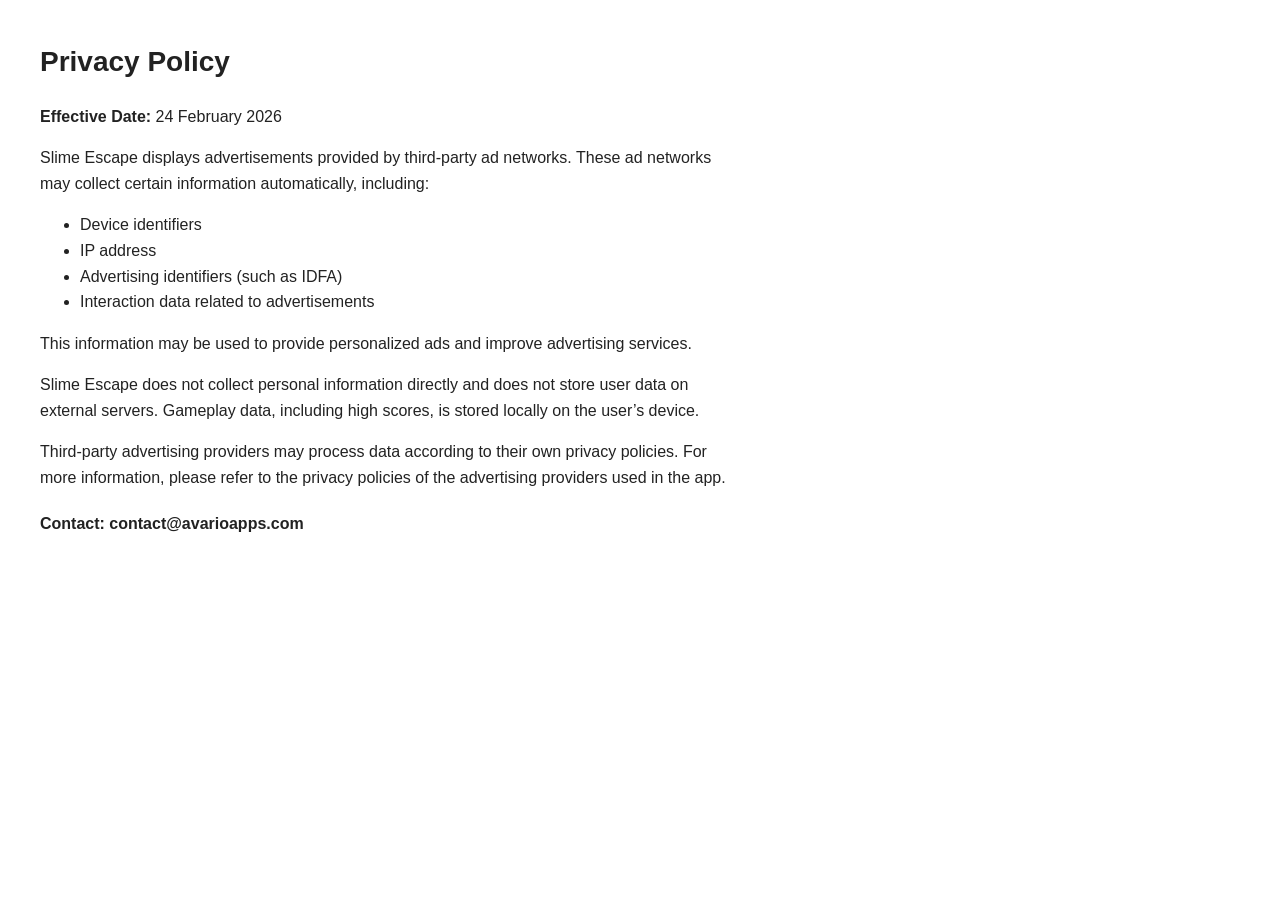
==== privacyPolicies/gloopyEscape_privacy.html @ f86a0f80 "init" ====
<!DOCTYPE html>
<html lang="en">
<head>
<meta charset="UTF-8">
<meta name="viewport" content="width=device-width, initial-scale=1.0">
<title>Slime Escape Privacy Policy</title>

<style>
body {
    font-family: -apple-system, BlinkMacSystemFont, "Segoe UI", Roboto, Arial, sans-serif;
    line-height: 1.6;
    margin: 40px;
    max-width: 700px;
    color: #222;
}

h1 {
    font-size: 28px;
}

h2 {
    margin-top: 30px;
}

ul {
    margin-top: 10px;
}

.email {
    margin-top: 20px;
    font-weight: bold;
}
</style>

</head>
<body>

<h1>Privacy Policy</h1>

<p><strong>Effective Date:</strong> 24 February 2026</p>

<p>
Slime Escape displays advertisements provided by third-party ad networks.
These ad networks may collect certain information automatically, including:
</p>

<ul>
<li>Device identifiers</li>
<li>IP address</li>
<li>Advertising identifiers (such as IDFA)</li>
<li>Interaction data related to advertisements</li>
</ul>

<p>
This information may be used to provide personalized ads and improve advertising services.
</p>

<p>
Slime Escape does not collect personal information directly and does not store user data on external servers.
Gameplay data, including high scores, is stored locally on the user’s device.
</p>

<p>
Third-party advertising providers may process data according to their own privacy policies.
For more information, please refer to the privacy policies of the advertising providers used in the app.
</p>

<p class="email">
Contact: contact@avarioapps.com
</p>

</body>
</html>
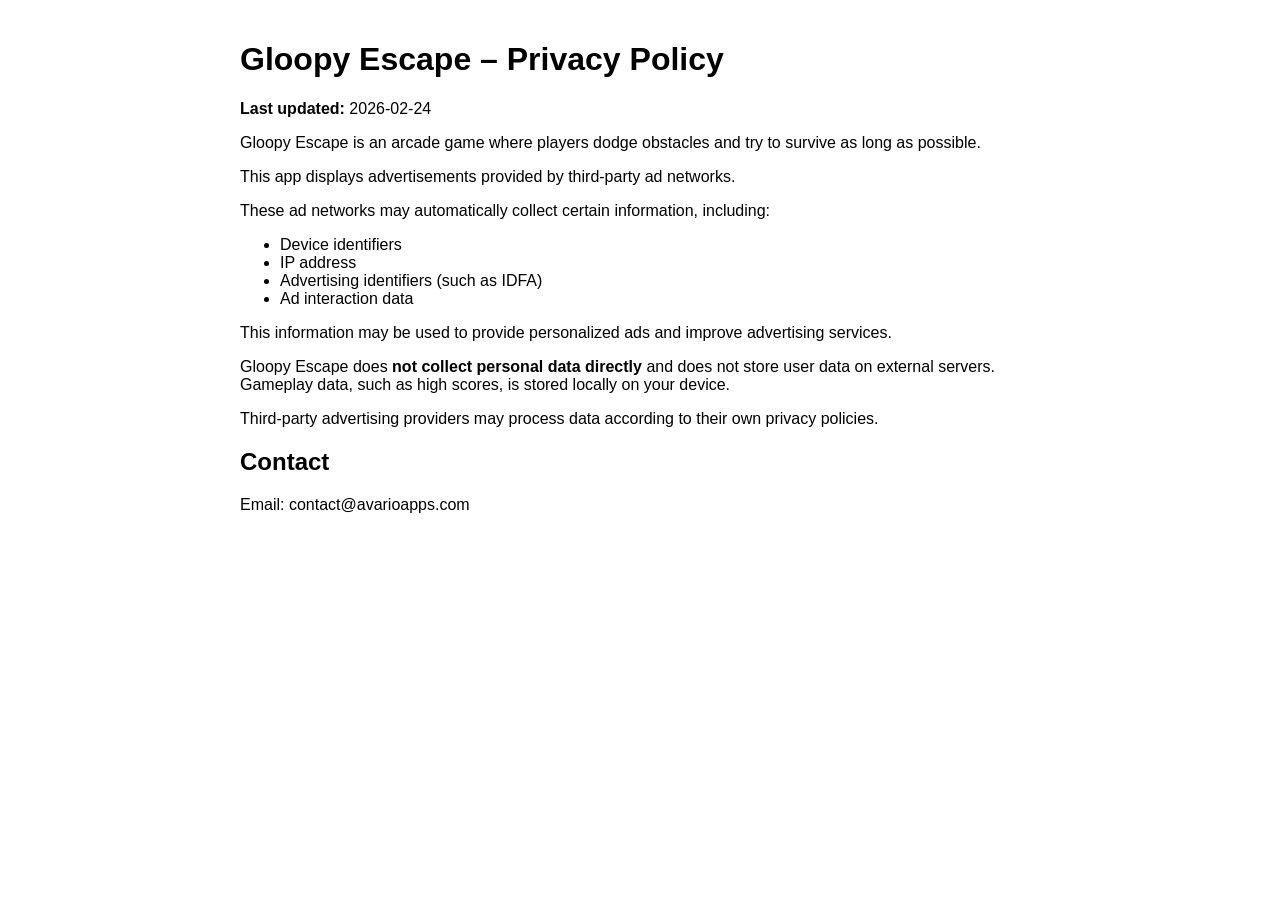
==== commit dcb60d8d: "change gloopy" ====
--- a/privacyPolicies/gloopyEscape_privacy.html
+++ b/privacyPolicies/gloopyEscape_privacy.html
@@ -1,73 +1,38 @@
 <!DOCTYPE html>
-<html lang="en">
+<html>
+
 <head>
-<meta charset="UTF-8">
-<meta name="viewport" content="width=device-width, initial-scale=1.0">
-<title>Slime Escape Privacy Policy</title>
+    <meta charset="utf-8">
+    <title>Gloopy Escape – Privacy Policy</title>
+</head>
 
-<style>
-body {
-    font-family: -apple-system, BlinkMacSystemFont, "Segoe UI", Roboto, Arial, sans-serif;
-    line-height: 1.6;
-    margin: 40px;
-    max-width: 700px;
-    color: #222;
-}
+<body style="font-family: sans-serif; max-width: 800px; margin: auto; padding: 20px;">
 
-h1 {
-    font-size: 28px;
-}
+    <h1>Gloopy Escape – Privacy Policy</h1>
+    <p><strong>Last updated:</strong> 2026-02-24</p>
 
-h2 {
-    margin-top: 30px;
-}
+    <p>Gloopy Escape is an arcade game where players dodge obstacles and try to survive as long as possible.</p>
 
-ul {
-    margin-top: 10px;
-}
+    <p>This app displays advertisements provided by third-party ad networks.</p>
 
-.email {
-    margin-top: 20px;
-    font-weight: bold;
-}
-</style>
+    <p>These ad networks may automatically collect certain information, including:</p>
+    <ul>
+        <li>Device identifiers</li>
+        <li>IP address</li>
+        <li>Advertising identifiers (such as IDFA)</li>
+        <li>Ad interaction data</li>
+    </ul>
 
-</head>
-<body>
+    <p>This information may be used to provide personalized ads and improve advertising services.</p>
 
-<h1>Privacy Policy</h1>
+    <p>Gloopy Escape does <strong>not collect personal data directly</strong> and does not store user data on external servers.
+        Gameplay data, such as high scores, is stored locally on your device.</p>
 
-<p><strong>Effective Date:</strong> 24 February 2026</p>
+    <p>Third-party advertising providers may process data according to their own privacy policies.</p>
 
-<p>
-Slime Escape displays advertisements provided by third-party ad networks.
-These ad networks may collect certain information automatically, including:
-</p>
-
-<ul>
-<li>Device identifiers</li>
-<li>IP address</li>
-<li>Advertising identifiers (such as IDFA)</li>
-<li>Interaction data related to advertisements</li>
-</ul>
-
-<p>
-This information may be used to provide personalized ads and improve advertising services.
-</p>
-
-<p>
-Slime Escape does not collect personal information directly and does not store user data on external servers.
-Gameplay data, including high scores, is stored locally on the user’s device.
-</p>
-
-<p>
-Third-party advertising providers may process data according to their own privacy policies.
-For more information, please refer to the privacy policies of the advertising providers used in the app.
-</p>
-
-<p class="email">
-Contact: contact@avarioapps.com
-</p>
+    <h2>Contact</h2>
+    <p>Email: contact@avarioapps.com</p>
 
 </body>
+
 </html>
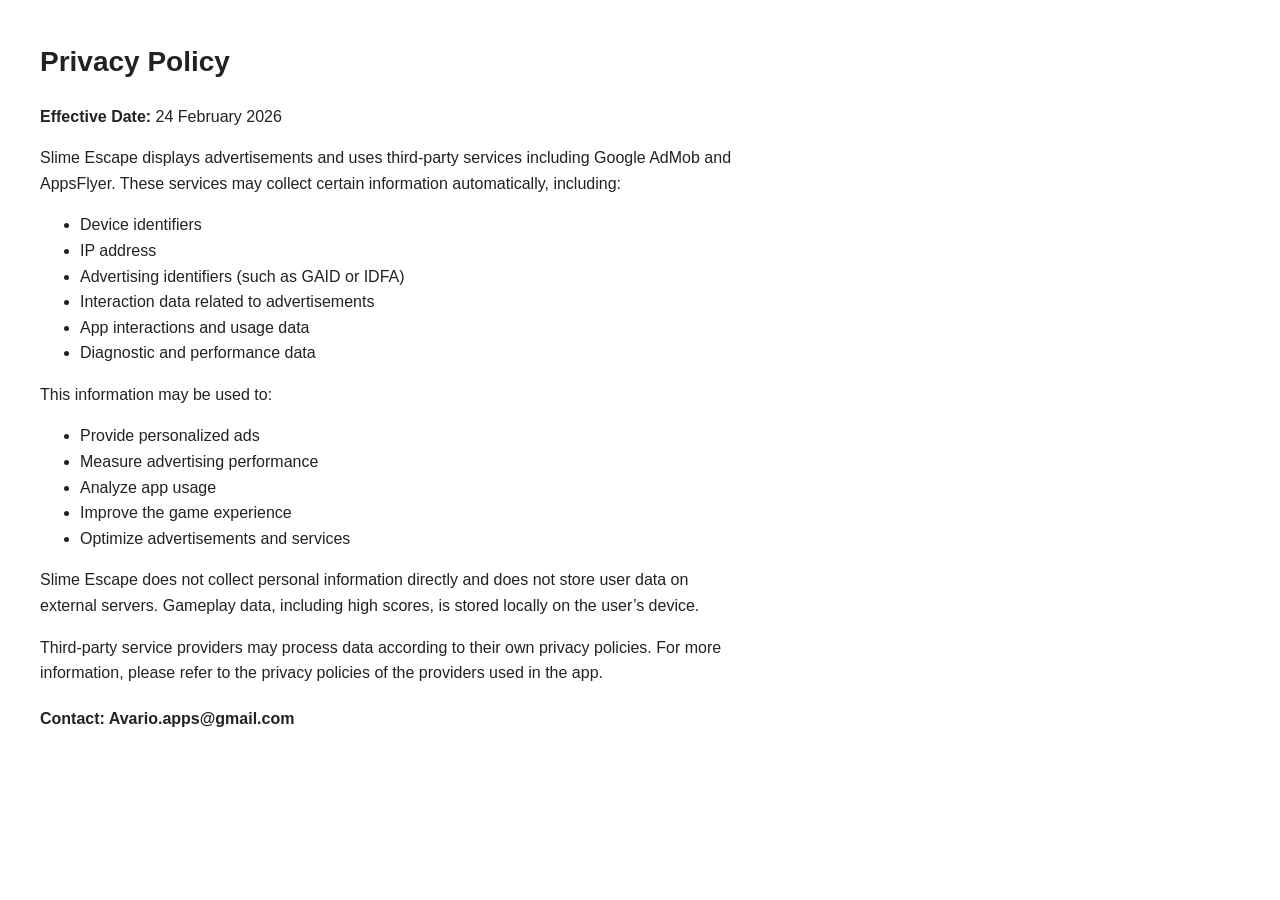
==== commit 6d47f245: "Update gloopyEscape_privacy.html" ====
--- a/privacyPolicies/gloopyEscape_privacy.html
+++ b/privacyPolicies/gloopyEscape_privacy.html
@@ -1,38 +1,84 @@
 <!DOCTYPE html>
-<html>
+<html lang="en">
+<head>
+<meta charset="UTF-8">
+<meta name="viewport" content="width=device-width, initial-scale=1.0">
+<title>Slime Escape Privacy Policy</title>
 
-<head>
-    <meta charset="utf-8">
-    <title>Gloopy Escape – Privacy Policy</title>
+<style>
+body {
+    font-family: -apple-system, BlinkMacSystemFont, "Segoe UI", Roboto, Arial, sans-serif;
+    line-height: 1.6;
+    margin: 40px;
+    max-width: 700px;
+    color: #222;
+}
+
+h1 {
+    font-size: 28px;
+}
+
+h2 {
+    margin-top: 30px;
+}
+
+ul {
+    margin-top: 10px;
+}
+
+.email {
+    margin-top: 20px;
+    font-weight: bold;
+}
+</style>
+
 </head>
+<body>
 
-<body style="font-family: sans-serif; max-width: 800px; margin: auto; padding: 20px;">
+<h1>Privacy Policy</h1>
 
-    <h1>Gloopy Escape – Privacy Policy</h1>
-    <p><strong>Last updated:</strong> 2026-02-24</p>
+<p><strong>Effective Date:</strong> 24 February 2026</p>
 
-    <p>Gloopy Escape is an arcade game where players dodge obstacles and try to survive as long as possible.</p>
+<p>
+Slime Escape displays advertisements and uses third-party services including
+Google AdMob and AppsFlyer.
+These services may collect certain information automatically, including:
+</p>
 
-    <p>This app displays advertisements provided by third-party ad networks.</p>
+<ul>
+<li>Device identifiers</li>
+<li>IP address</li>
+<li>Advertising identifiers (such as GAID or IDFA)</li>
+<li>Interaction data related to advertisements</li>
+<li>App interactions and usage data</li>
+<li>Diagnostic and performance data</li>
+</ul>
 
-    <p>These ad networks may automatically collect certain information, including:</p>
-    <ul>
-        <li>Device identifiers</li>
-        <li>IP address</li>
-        <li>Advertising identifiers (such as IDFA)</li>
-        <li>Ad interaction data</li>
-    </ul>
+<p>
+This information may be used to:
+</p>
 
-    <p>This information may be used to provide personalized ads and improve advertising services.</p>
+<ul>
+<li>Provide personalized ads</li>
+<li>Measure advertising performance</li>
+<li>Analyze app usage</li>
+<li>Improve the game experience</li>
+<li>Optimize advertisements and services</li>
+</ul>
 
-    <p>Gloopy Escape does <strong>not collect personal data directly</strong> and does not store user data on external servers.
-        Gameplay data, such as high scores, is stored locally on your device.</p>
+<p>
+Slime Escape does not collect personal information directly and does not store user data on external servers.
+Gameplay data, including high scores, is stored locally on the user’s device.
+</p>
 
-    <p>Third-party advertising providers may process data according to their own privacy policies.</p>
+<p>
+Third-party service providers may process data according to their own privacy policies.
+For more information, please refer to the privacy policies of the providers used in the app.
+</p>
 
-    <h2>Contact</h2>
-    <p>Email: contact@avarioapps.com</p>
+<p class="email">
+Contact: Avario.apps@gmail.com
+</p>
 
 </body>
-
-</html>+</html>
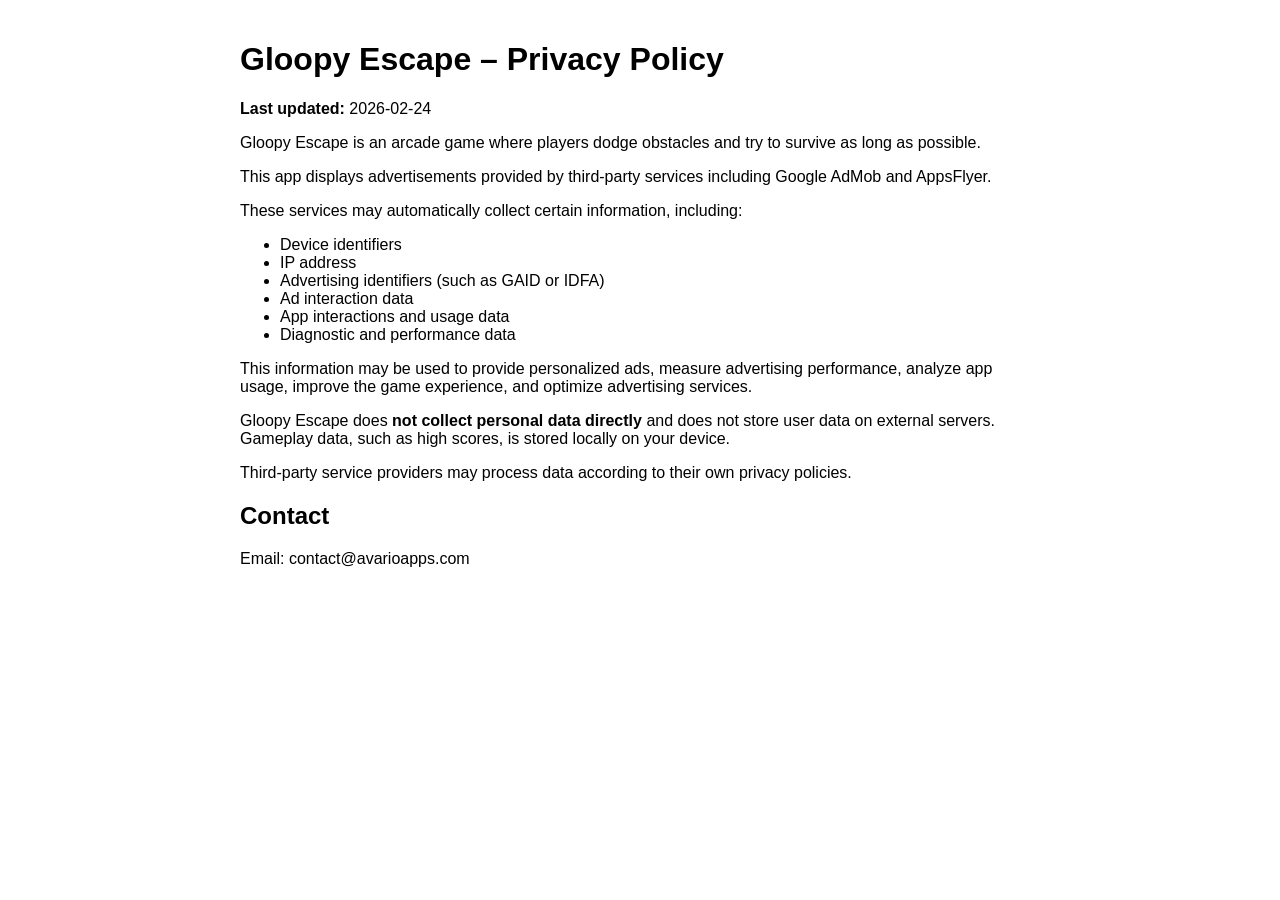
==== commit 9450c455: "Update gloopyEscape_privacy.html" ====
--- a/privacyPolicies/gloopyEscape_privacy.html
+++ b/privacyPolicies/gloopyEscape_privacy.html
@@ -1,84 +1,41 @@
 <!DOCTYPE html>
-<html lang="en">
+<html>
+
 <head>
-<meta charset="UTF-8">
-<meta name="viewport" content="width=device-width, initial-scale=1.0">
-<title>Slime Escape Privacy Policy</title>
+    <meta charset="utf-8">
+    <title>Gloopy Escape – Privacy Policy</title>
+</head>
 
-<style>
-body {
-    font-family: -apple-system, BlinkMacSystemFont, "Segoe UI", Roboto, Arial, sans-serif;
-    line-height: 1.6;
-    margin: 40px;
-    max-width: 700px;
-    color: #222;
-}
+<body style="font-family: sans-serif; max-width: 800px; margin: auto; padding: 20px;">
 
-h1 {
-    font-size: 28px;
-}
+    <h1>Gloopy Escape – Privacy Policy</h1>
+    <p><strong>Last updated:</strong> 2026-02-24</p>
 
-h2 {
-    margin-top: 30px;
-}
+    <p>Gloopy Escape is an arcade game where players dodge obstacles and try to survive as long as possible.</p>
 
-ul {
-    margin-top: 10px;
-}
+    <p>This app displays advertisements provided by third-party services including Google AdMob and AppsFlyer.</p>
 
-.email {
-    margin-top: 20px;
-    font-weight: bold;
-}
-</style>
+    <p>These services may automatically collect certain information, including:</p>
+    <ul>
+        <li>Device identifiers</li>
+        <li>IP address</li>
+        <li>Advertising identifiers (such as GAID or IDFA)</li>
+        <li>Ad interaction data</li>
+        <li>App interactions and usage data</li>
+        <li>Diagnostic and performance data</li>
+    </ul>
 
-</head>
-<body>
+    <p>This information may be used to provide personalized ads, measure advertising performance,
+        analyze app usage, improve the game experience, and optimize advertising services.</p>
 
-<h1>Privacy Policy</h1>
+    <p>Gloopy Escape does <strong>not collect personal data directly</strong> and does not store user data on external servers.
+        Gameplay data, such as high scores, is stored locally on your device.</p>
 
-<p><strong>Effective Date:</strong> 24 February 2026</p>
+    <p>Third-party service providers may process data according to their own privacy policies.</p>
 
-<p>
-Slime Escape displays advertisements and uses third-party services including
-Google AdMob and AppsFlyer.
-These services may collect certain information automatically, including:
-</p>
-
-<ul>
-<li>Device identifiers</li>
-<li>IP address</li>
-<li>Advertising identifiers (such as GAID or IDFA)</li>
-<li>Interaction data related to advertisements</li>
-<li>App interactions and usage data</li>
-<li>Diagnostic and performance data</li>
-</ul>
-
-<p>
-This information may be used to:
-</p>
-
-<ul>
-<li>Provide personalized ads</li>
-<li>Measure advertising performance</li>
-<li>Analyze app usage</li>
-<li>Improve the game experience</li>
-<li>Optimize advertisements and services</li>
-</ul>
-
-<p>
-Slime Escape does not collect personal information directly and does not store user data on external servers.
-Gameplay data, including high scores, is stored locally on the user’s device.
-</p>
-
-<p>
-Third-party service providers may process data according to their own privacy policies.
-For more information, please refer to the privacy policies of the providers used in the app.
-</p>
-
-<p class="email">
-Contact: Avario.apps@gmail.com
-</p>
+    <h2>Contact</h2>
+    <p>Email: contact@avarioapps.com</p>
 
 </body>
+
 </html>
